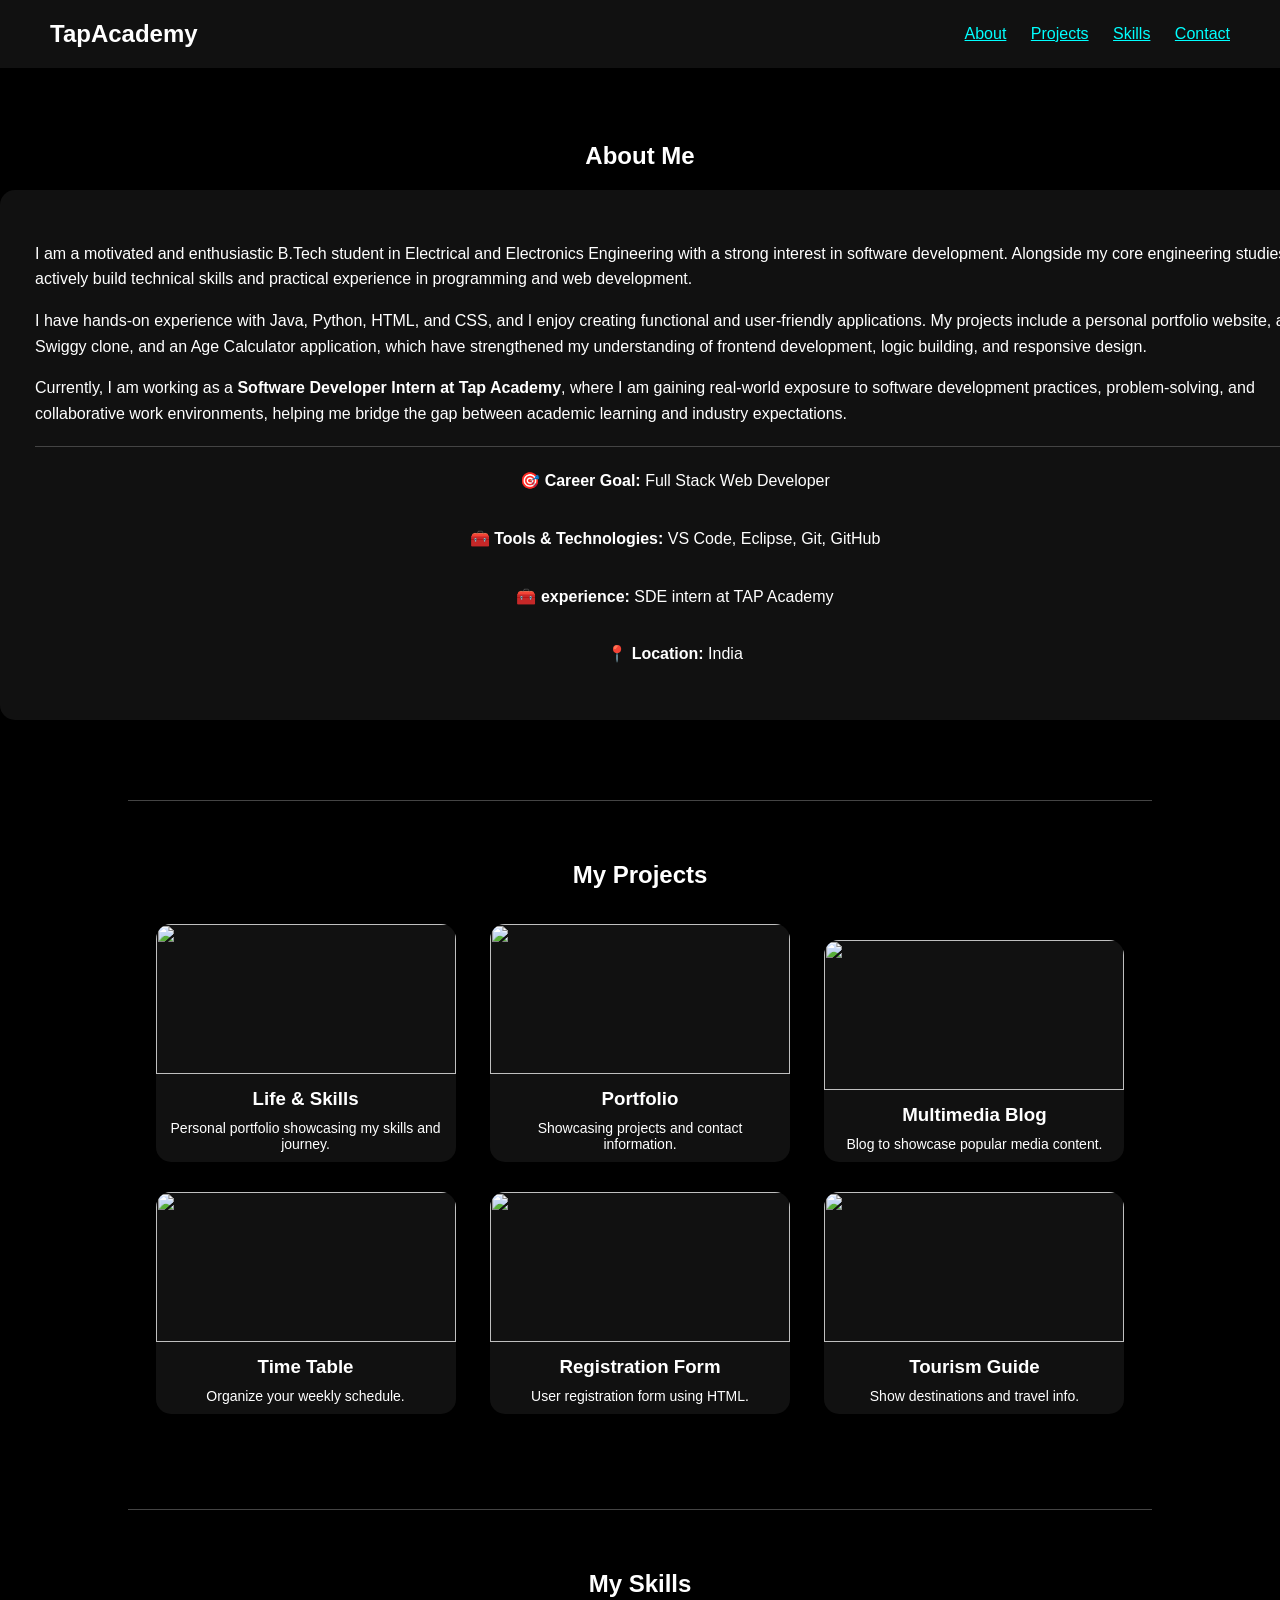
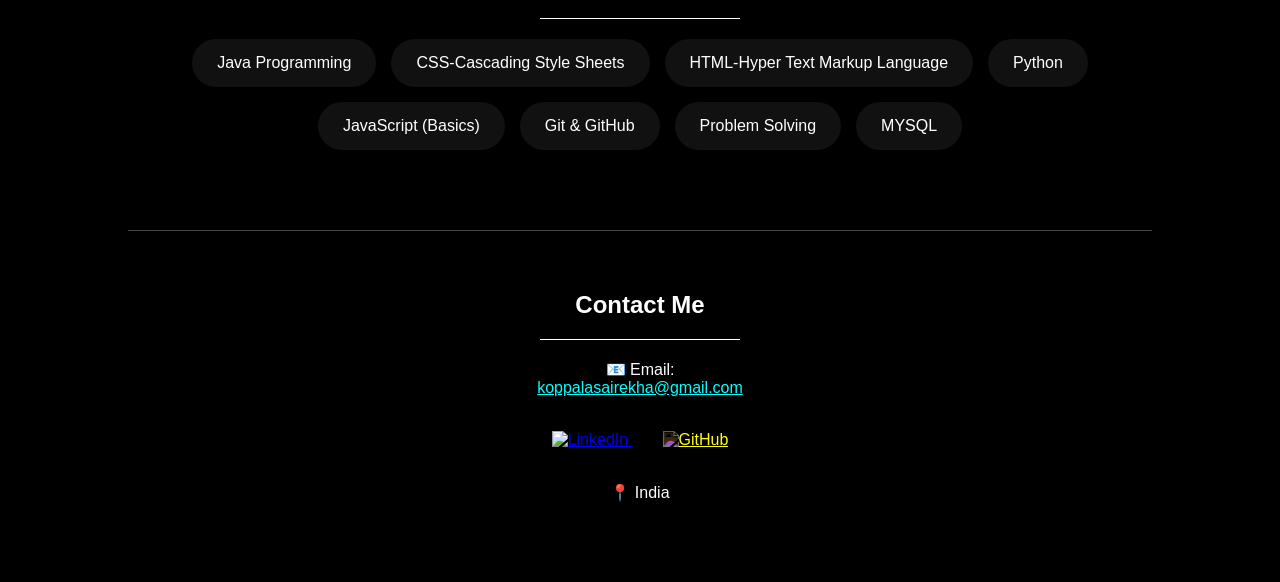
==== index.html @ 42fe33a2 "first commit" ====
<!DOCTYPE html>
<html lang="en">
<head>
    <meta charset="UTF-8">
    <title>My Portfolio</title>
</head>

<body style="margin:0; background-color:black; color:white; font-family:Arial, sans-serif;">

<!-- HEADER -->
<div style="background-color:#111; padding:20px 50px; display:flex; justify-content:space-between; align-items:center;">
    <h2 style="margin:0;">TapAcademy</h2>
    <div>
        <a href="#about" style="color:cyan; margin-left:20px;">About</a>
        <a href="#projects" style="color:cyan; margin-left:20px;">Projects</a>
        <a href="#skills" style="color:cyan; margin-left:20px;">Skills</a>
        <a href="#contact" style="color:cyan; margin-left:20px;">Contact</a>
    </div>
</div>

<br><br><br>

<!-- ABOUT SECTION -->
<section id="about" style="margin-bottom:80px; width:100%;">
    <h2 style="text-align:center;">About Me</h2>

    <div style="width:100%; background-color:#111; padding:35px; border-radius:15px;">
        <p style="line-height:1.6; margin-bottom:10px;">
            I am a motivated and enthusiastic B.Tech student in Electrical and Electronics Engineering
            with a strong interest in software development. Alongside my core engineering studies,
            I actively build technical skills and practical experience in programming and web development.
        </p>

        <p style="line-height:1.6; margin-bottom:10px;">
            I have hands-on experience with Java, Python, HTML, and CSS, and I enjoy creating
            functional and user-friendly applications. My projects include a personal portfolio website,
            a Swiggy clone, and an Age Calculator application, which have strengthened my understanding
            of frontend development, logic building, and responsive design.
        </p>

        <p style="line-height:1.6; margin-bottom:0;">
            Currently, I am working as a <b>Software Developer Intern at Tap Academy</b>, where I am gaining
            real-world exposure to software development practices, problem-solving, and collaborative
            work environments, helping me bridge the gap between academic learning and industry expectations.
        </p>
        <hr style="border:0; height:1px; background-color:#444; margin:20px 0;">

        <p style="line-height:1.8; text-align:center;">
            🎯 <b>Career Goal:</b> Full Stack Web Developer<br><br>
            🧰 <b>Tools & Technologies:</b> VS Code, Eclipse, Git, GitHub<br><br>
            🧰 <b>experience:</b> SDE intern at TAP Academy<br><br>
            📍 <b>Location:</b> India
        </p>
    </div>
</section>



<hr style="width:80%; border:0; height:1px; background-color:#444; margin:60px auto;">

<!-- PROJECTS SECTION -->
<section id="projects" style="margin-bottom:80px;">
    <center>
        <h2>My Projects</h2>

        <!-- ROW 1 -->
        <div>
            <!-- Project 1 -->
            <a href="https://sairekha-07.github.io/my_life-my_portfolio/" target="_blank" style="display:inline-block; width:300px; margin:15px; text-decoration:none; color:white;">
                <div style="background-color:#111; border-radius:15px; overflow:hidden;">
                    <img src="https://images.unsplash.com/photo-1505685296765-3a2736de412f" style="width:100%; height:150px;">
                    <h3 style="margin:10px;">Life & Skills</h3>
                    <p style="margin:10px; font-size:14px;">Personal portfolio showcasing my skills and journey.</p>
                </div>
            </a>

            <!-- Project 2 -->
            <a href="https://sairekha-07.github.io/my_portfolio/" target="_blank" style="display:inline-block; width:300px; margin:15px; text-decoration:none; color:white;">
                <div style="background-color:#111; border-radius:15px; overflow:hidden;">
                    <img src="https://encrypted-tbn0.gstatic.com/images?q=tbn:ANd9GcTMf8FMwOSypEdXnzXyVSG-5yeSCWLXW2zW8g&s" style="width:100%; height:150px;">
                    <h3 style="margin:10px;">Portfolio</h3>
                    <p style="margin:10px; font-size:14px;">Showcasing projects and contact information.</p>
                </div>
            </a>

            <!-- Project 3 -->
            <a href="https://sairekha-07.github.io/multi_media_blog/" target="_blank" style="display:inline-block; width:300px; margin:15px; text-decoration:none; color:white;">
                <div style="background-color:#111; border-radius:15px; overflow:hidden;">
                    <img src="https://encrypted-tbn0.gstatic.com/images?q=tbn:ANd9GcQMY8tt__htzMfI8LMyvckSZo_101-bhBI26w&s" style="width:100%; height:150px;">
                    <h3 style="margin:10px;">Multimedia Blog</h3>
                    <p style="margin:10px; font-size:14px;">Blog to showcase popular media content.</p>
                </div>
            </a>
        </div>

        <!-- ROW 2 -->
        <div>
            <a href="https://sairekha-07.github.io/time_table/" target="_blank" style="display:inline-block; width:300px; margin:15px; text-decoration:none; color:white;">
                <div style="background-color:#111; border-radius:15px; overflow:hidden;">
                    <img src="https://encrypted-tbn0.gstatic.com/images?q=tbn:ANd9GcSyGa_KGMEOhHbpirlAxNt4LydKdzBEUhbGPQ&s" style="width:100%; height:150px;">
                    <h3 style="margin:10px;">Time Table</h3>
                    <p style="margin:10px; font-size:14px;">Organize your weekly schedule.</p>
                </div>
            </a>

            <a href="https://sairekha-07.github.io/registration_form/" target="_blank" style="display:inline-block; width:300px; margin:15px; text-decoration:none; color:white;">
                <div style="background-color:#111; border-radius:15px; overflow:hidden;">
                    <img src="https://encrypted-tbn0.gstatic.com/images?q=tbn:ANd9GcRw9-Al7TOJJzCq07Kq_tH0_EP_uS3Yhwh6gw&s" style="width:100%; height:150px;">
                    <h3 style="margin:10px;">Registration Form</h3>
                    <p style="margin:10px; font-size:14px;">User registration form using HTML.</p>
                </div>
            </a>

            <a href="https://sairekha-07.github.io/travel_guide/" target="_blank" style="display:inline-block; width:300px; margin:15px; text-decoration:none; color:white;">
                <div style="background-color:#111; border-radius:15px; overflow:hidden;">
                    <img src="https://encrypted-tbn0.gstatic.com/images?q=tbn:ANd9GcTBbqA37-dUwNPRKyK_dPt5jMZ2xolFSTQPGw&s" style="width:100%; height:150px;">
                    <h3 style="margin:10px;">Tourism Guide</h3>
                    <p style="margin:10px; font-size:14px;">Show destinations and travel info.</p>
                </div>
            </a>
        </div>
    </center>
</section>

<hr style="width:80%; border:0; height:1px; background-color:#444; margin:60px auto;">

<!-- SKILLS SECTION -->
<section id="skills" style="margin-bottom:80px;">
    <h2 style="text-align:center;">My Skills</h2>
    <hr style="width:200px; border:0; height:1px; background-color:white; margin:20px auto;">

    <!-- Row 1 -->
    <div style="display:flex; justify-content:center; gap:15px; margin-bottom:15px; flex-wrap:wrap;">
        <div style="background-color:#111; padding:15px 25px; border-radius:25px;">
           Java Programming
        </div>

        <div style="background-color:#111; padding:15px 25px; border-radius:25px;">
            CSS-Cascading Style Sheets
        </div>

        <div style="background-color:#111; padding:15px 25px; border-radius:25px;">
             HTML-Hyper Text Markup Language
        </div>

        <div style="background-color:#111; padding:15px 25px; border-radius:25px;">
             Python
        </div>
    </div>

    <!-- Row 2 -->
    <div style="display:flex; justify-content:center; gap:15px; flex-wrap:wrap;">
        <div style="background-color:#111; padding:15px 25px; border-radius:25px;">
            JavaScript (Basics)
        </div>

        <div style="background-color:#111; padding:15px 25px; border-radius:25px;">
            Git & GitHub
        </div>

        <div style="background-color:#111; padding:15px 25px; border-radius:25px;">
            Problem Solving
        </div>

        <div style="background-color:#111; padding:15px 25px; border-radius:25px;">
             MYSQL
        </div>
    </div>
</section>

<hr style="width:80%; border:0; height:1px; background-color:#444; margin:60px auto;">

<!-- CONTACT SECTION -->
<section id="contact" style="margin-bottom:80px;">
    <center>
        <h2>Contact Me</h2>

        <hr style="width:200px; border:0; height:1px; background-color:white; margin:20px 0;">

        <p>
            📧 Email:<br>
            <a href="mailto:koppalasairekha@gmail.com" style="color:cyan;">
                koppalasairekha@gmail.com
            </a>
        </p>

        <br>

        <!-- LinkedIn -->
        <a href="https://www.linkedin.com/in/koppala-sairekha" target="_blank" style="margin:15px;">
            <img src="https://cdn-icons-png.flaticon.com/512/174/174857.png"
                 alt="LinkedIn"
                 width="40"
                 height="40">
        </a>

        <!-- GitHub -->
        <a href="https://github.com/sairekha-07" target="_blank" style="margin:15px;">
            <img src="https://raw.githubusercontent.com/simple-icons/simple-icons/develop/icons/github.svg"
                 alt="GitHub"
                 width="40"
                 height="40"
                 style="filter: invert(1);">
        </a>

        <br><br>

        <p>📍 India</p>
    </center>
</section>


</body>
</html>
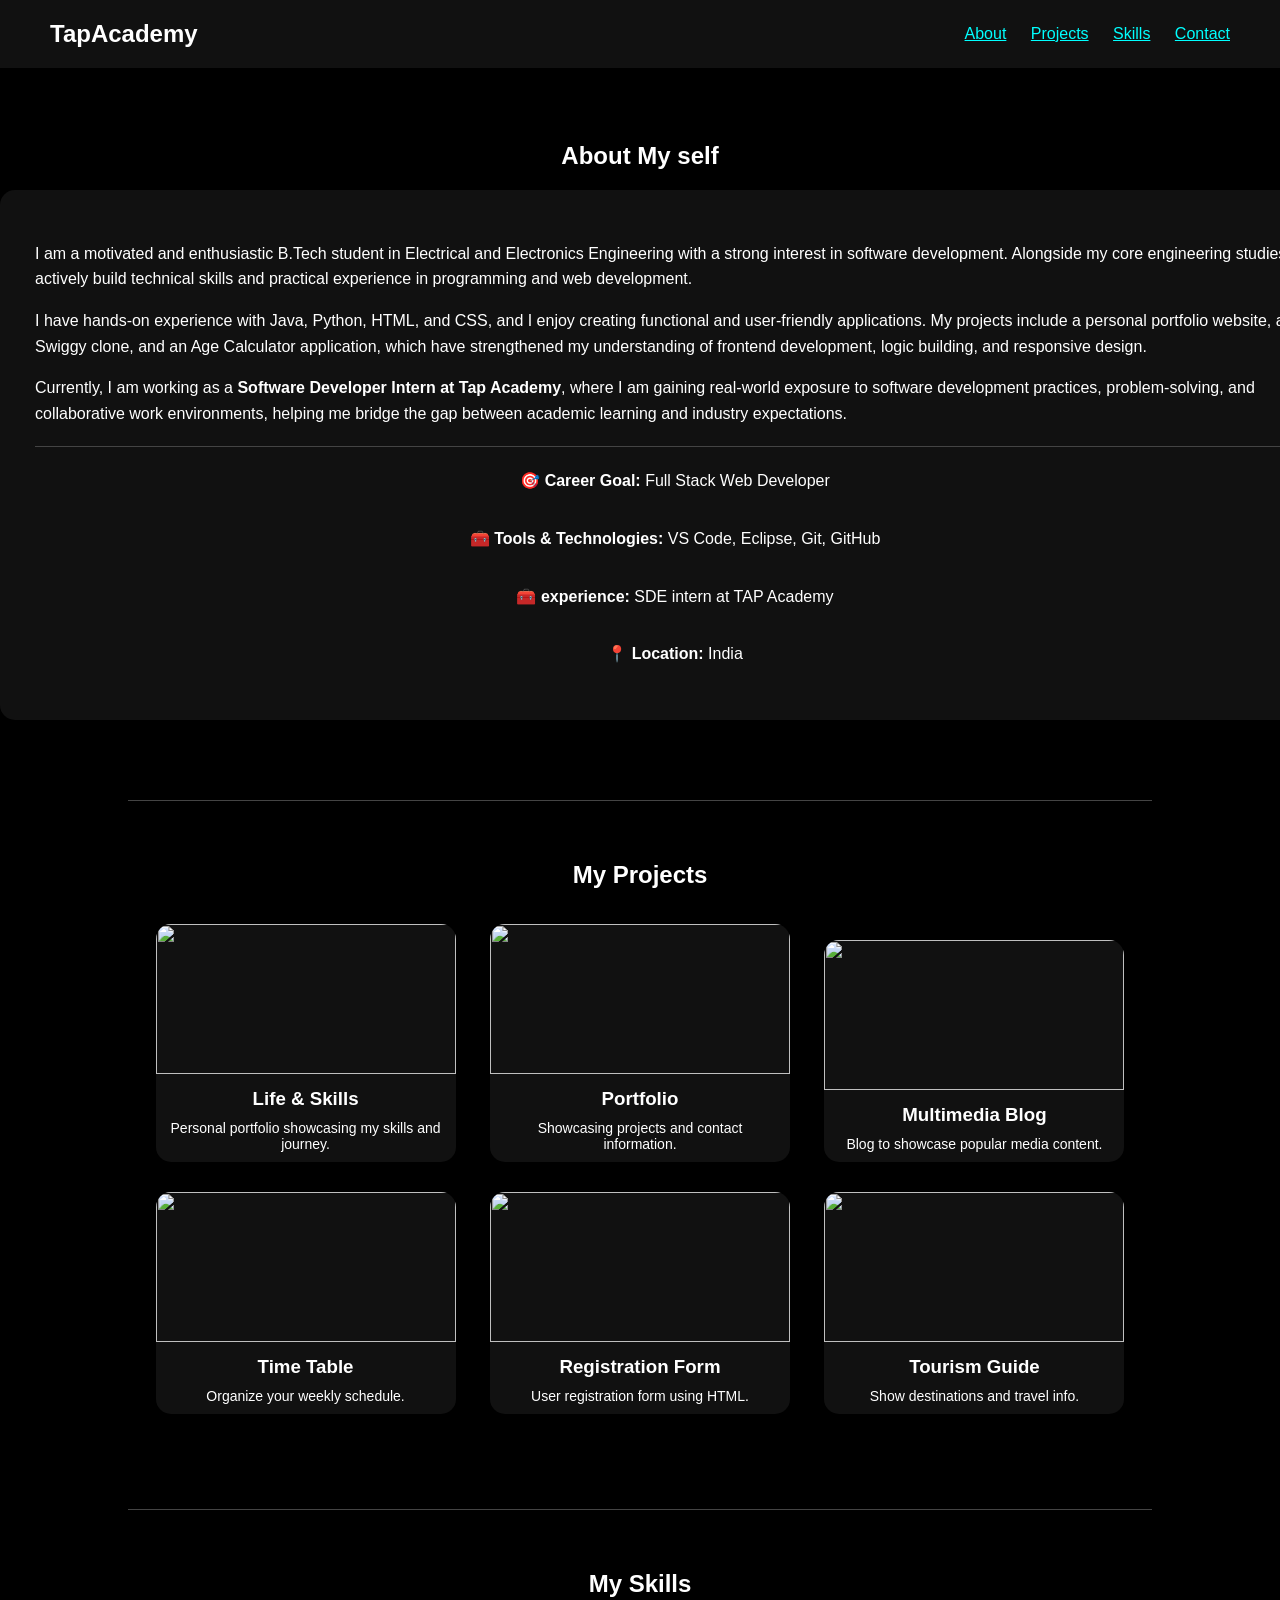
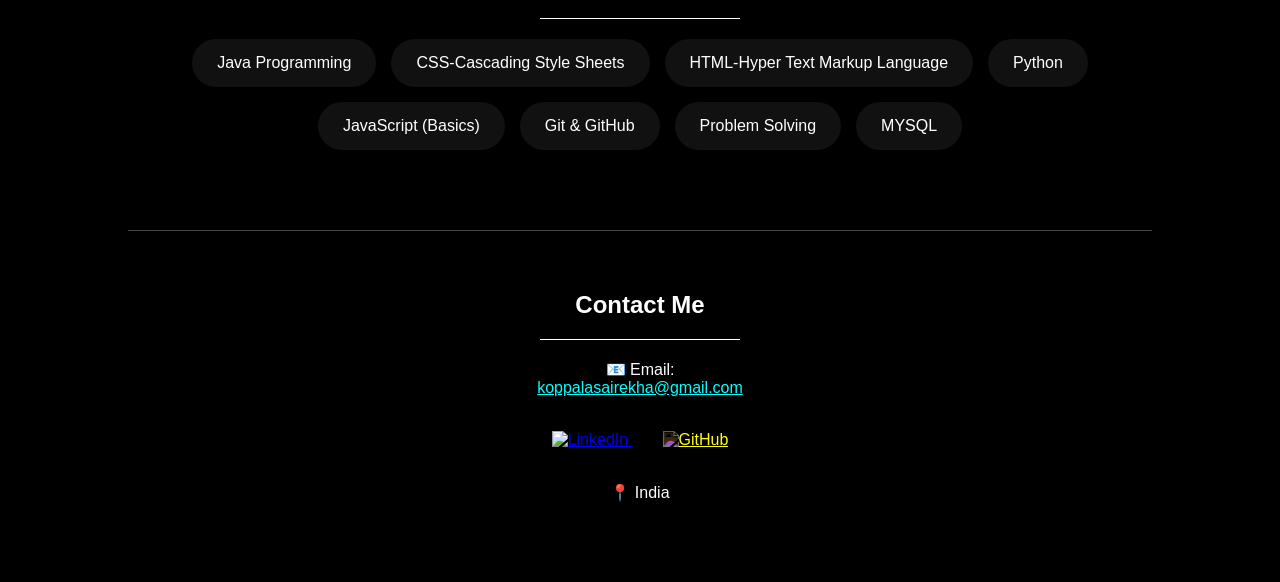
==== commit 2f7bd0a2: "TEXT CHANGED" ====
--- a/index.html
+++ b/index.html
@@ -2,7 +2,7 @@
 <html lang="en">
 <head>
     <meta charset="UTF-8">
-    <title>My Portfolio</title>
+    <title>My HTML project</title>
 </head>
 
 <body style="margin:0; background-color:black; color:white; font-family:Arial, sans-serif;">
@@ -22,7 +22,7 @@
 
 <!-- ABOUT SECTION -->
 <section id="about" style="margin-bottom:80px; width:100%;">
-    <h2 style="text-align:center;">About Me</h2>
+    <h2 style="text-align:center;">About My self</h2>
 
     <div style="width:100%; background-color:#111; padding:35px; border-radius:15px;">
         <p style="line-height:1.6; margin-bottom:10px;">
